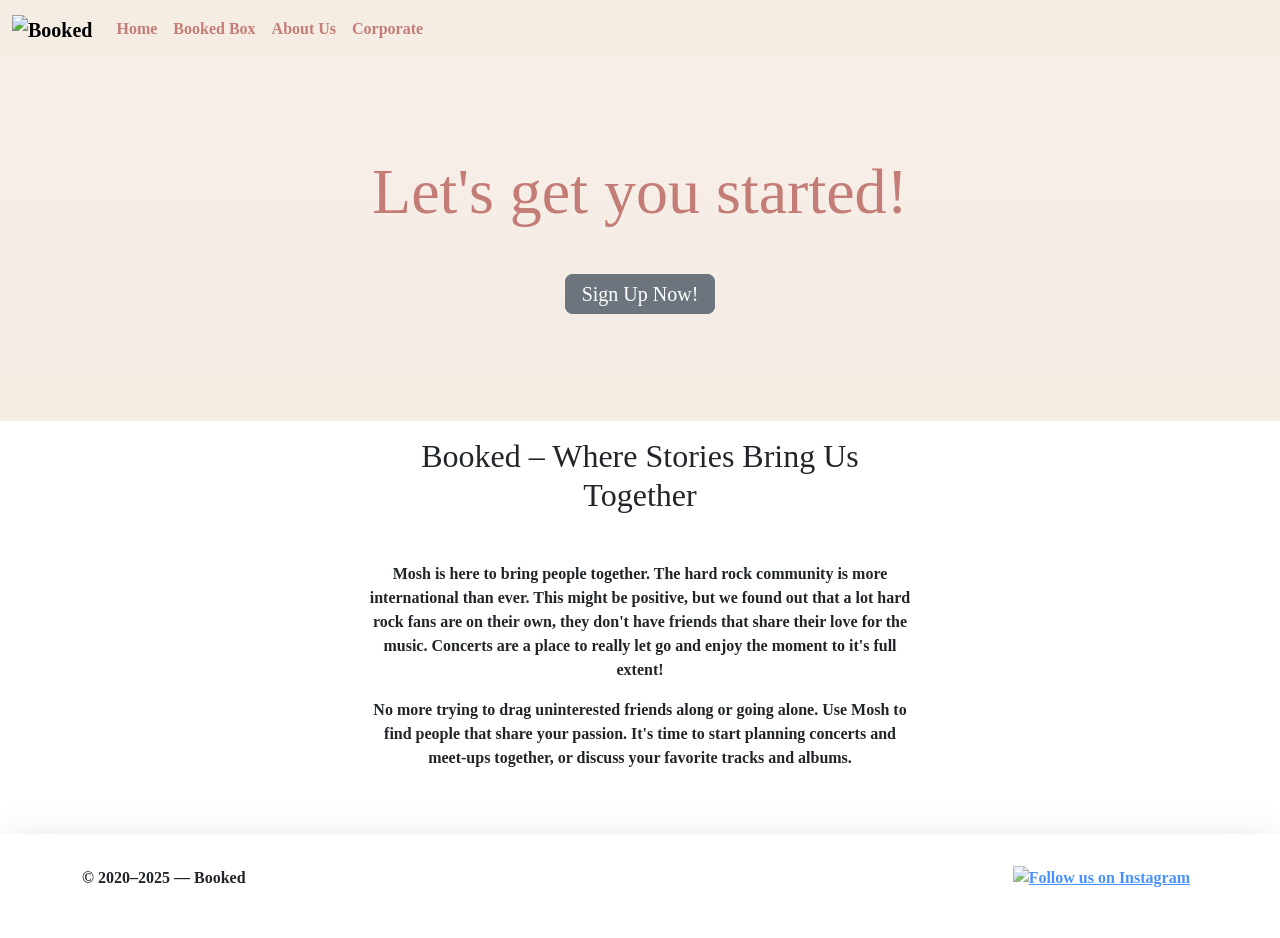
==== about-us.html @ 4c26f562 "Add files via upload" ====
<!doctype html>
<html lang="en" class="h-100">
  <head>
    <meta charset="utf-8">
    <meta name="viewport" content="width=device-width, initial-scale=1">

    <!-- Bootstrap CSS -->
    <link href="https://cdn.jsdelivr.net/npm/bootstrap@5.2.3/dist/css/bootstrap.min.css" rel="stylesheet" integrity="sha384-rbsA2VBKQhggwzxH7pPCaAqO46MgnOM80zW1RWuH61DGLwZJEdK2Kadq2F9CUG65" crossorigin="anonymous">

    <!-- Own Styles -->
    <link rel="stylesheet" href="styles.css">
	<link rel="stylesheet" href="https://use.typekit.net/nsa3jwv.css">

    <!-- Bootstrap Javascript -->
    <script src="https://cdn.jsdelivr.net/npm/bootstrap@5.2.3/dist/js/bootstrap.bundle.min.js" integrity="sha384-kenU1KFdBIe4zVF0s0G1M5b4hcpxyD9F7jL+jjXkk+Q2h455rYXK/7HAuoJl+0I4" crossorigin="anonymous"></script>
	  
	<style>
@import url('https://fonts.googleapis.com/css2?family=Paytone+One&display=swap');
</style>

    <title>About Booked</title>

    <!-- Google Analytics code goes just below here (check PRJ4 Guide for details) -->


	  
    <!-- End of Google Analytics code -->
    
  </head>
  <body class="h-100 d-flex flex-column">

    <!-- Navigation bar, adapted from https://getbootstrap.com/docs/5.1/components/navbar/ -->
    <nav class="navbar navbar-expand-lg navbar-light">
      <div class="container-fluid">
        <a class="navbar-brand" href="index.html">
          <img src="logos/booked-logo-header.png" width="80" alt="Booked">
        </a>
        <button class="navbar-toggler" type="button" data-bs-toggle="collapse" data-bs-target="#navbarSupportedContent" aria-controls="navbarSupportedContent" aria-expanded="false" aria-label="Toggle navigation">
          <span class="navbar-toggler-icon"></span>
        </button>
        <div class="collapse navbar-collapse" id="navbarSupportedContent">
          <ul class="navbar-nav me-auto mb-2 mb-lg-0">
            <li class="nav-item">
              <a class="nav-link" style="color: #C37D76" href="index.html">Home</a>
            </li>
            <li class="nav-item">
              <a class="nav-link" style="color: #C37D76"  href="booked-box.html" target="_blank">Booked Box</a>
            </li>
            <li class="nav-item">
              <a class="nav-link" style="color: #C37D76"  href="about-us.html">About Us</a>
			<li class="nav-item">
              <a class="nav-link" style="color: #C37D76" href="corporate.html">Corporate</a>
            </li>
          </ul>
        </div>
      </div>
    </nav>
																					 
																					 
	    <!-- Start of section adapted from https://getbootstrap.com/docs/5.1/examples/album/ -->
    <header class="py-2 py-md-4 py-lg-5 text-center container-fluid bg-gradient text-light">
      <div class="row">
        <div class="col-md-8 col-lg-6 mx-auto py-5">
          <h1 class="display-3" style="color: #C37D76" >Let's get you started!</h1>
          <p class="mt-5">
            <a href="#" class="btn btn-lg btn-secondary m-1 d-block d-sm-inline">Sign Up Now!</a>
          </p>
        </div>
      </div>
    </header>
    <!-- End of hero section -->
																					 
    <div class="container pt-3 pb-2">
      <div class="row justify-content-center">
        <div class="col-12 col-md-10 col-lg-8 col-xl-6 text-center">
          <h2>Booked – Where Stories Bring Us Together</h2>
          <p>&nbsp;</p>
<p> Mosh is here to bring people together. The hard rock community is more international than ever. This might be positive, but we found out that a lot hard rock fans are on their own, they don't have friends that share their love for the music. Concerts are a place to really let go and enjoy the moment to it's full extent!</p>
																   
          <p>No more trying to drag uninterested friends along or going alone. Use Mosh to find people that share your passion. It's time to start planning concerts and meet-ups together, or discuss your favorite tracks and albums.</p>
          <p>&nbsp;</p>
        </div>
      </div>
    </div>


      </div>
    </main>
    <!-- End of the grid with cards -->

    <!-- A footer with socials -->
    <footer class="shadow-lg mt-auto py-4 bg-body">
      <div class="container d-flex justify-content-between align-items-center">
        <p>
          © 2020&ndash;2025 &mdash; Booked
        </p>
        <ul class="list-unstyled d-flex align-items-center opacity-75">
          <li>
            <a href="https://www.instagram.com/" target="_blank">
              <img class="m-2" src="icons/instagram.svg" alt="Follow us on Instagram" width="26">
            </a>
          </li>
        </ul>
      </div>
    </footer>
    <!-- End of the footer -->

  </body>
</html>
---- styles.css ----
/* Importing a Google Font */

@import url('https://fonts.googleapis.com/css2?family=Raleway:ital,wght@0,200;0,400;0,700;1,200;1,400;1,700&display=swap');

@import url('https://fonts.googleapis.com/css2?family=Paytone+One&display=swap');

/* Changing the main font and background colour */

body {
	font-family: "playfair-display", serif;
	font-weight: 700;
	font-style: normal;
}

/* Changing the background colour for the header */

header {
	background-color: #F5ECE4;
}

/* Changing the background color for the navigation bar */

.navbar {
	background-color: #F5ECE4;
}

/* Effect on social media buttons */

footer a:hover {
	opacity: .5;
}

/* Corporate navbar */

#navbar-corporate a.active {
	color: #C37D76;
	font-weight: bold;
}

/* Hero Section shadow */

.white-shadow {
	text-shadow: -.01em -.01em .01em white,
		.02em .02em .02em white,
		0 0 .2em white,
		0 0 .5em white;
}
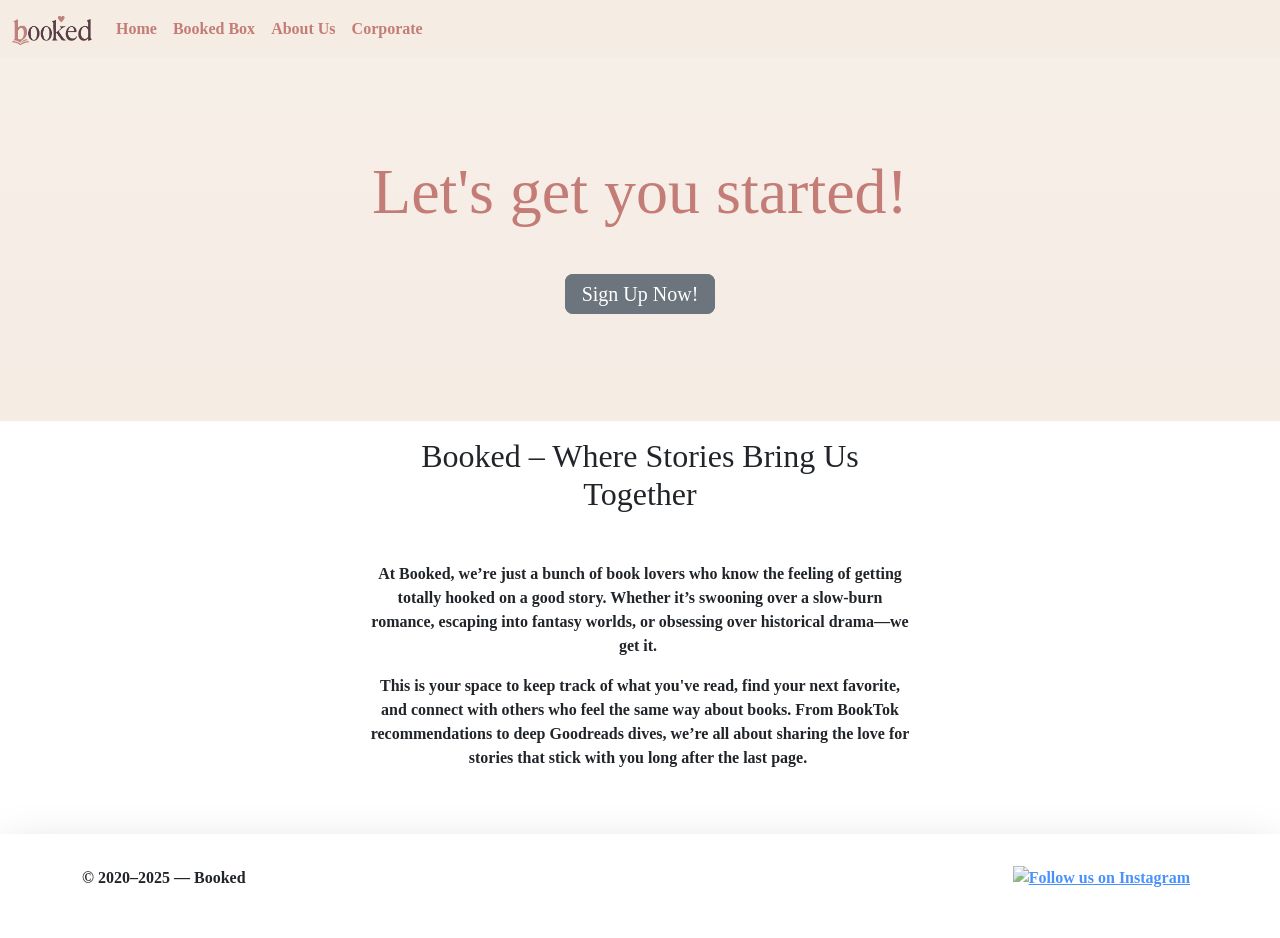
==== commit 866948ba: "Add files via upload" ====
--- a/about-us.html
+++ b/about-us.html
@@ -75,9 +75,9 @@
         <div class="col-12 col-md-10 col-lg-8 col-xl-6 text-center">
           <h2>Booked – Where Stories Bring Us Together</h2>
           <p>&nbsp;</p>
-<p> Mosh is here to bring people together. The hard rock community is more international than ever. This might be positive, but we found out that a lot hard rock fans are on their own, they don't have friends that share their love for the music. Concerts are a place to really let go and enjoy the moment to it's full extent!</p>
+<p> At Booked, we’re just a bunch of book lovers who know the feeling of getting totally hooked on a good story. Whether it’s swooning over a slow-burn romance, escaping into fantasy worlds, or obsessing over historical drama—we get it.&nbsp;</p>
 																   
-          <p>No more trying to drag uninterested friends along or going alone. Use Mosh to find people that share your passion. It's time to start planning concerts and meet-ups together, or discuss your favorite tracks and albums.</p>
+          <p>This is your space to keep track of what you've read, find your next favorite, and connect with others who feel the same way about books. From BookTok recommendations to deep Goodreads dives, we’re all about sharing the love for stories that stick with you long after the last page.&nbsp;</p>
           <p>&nbsp;</p>
         </div>
       </div>
